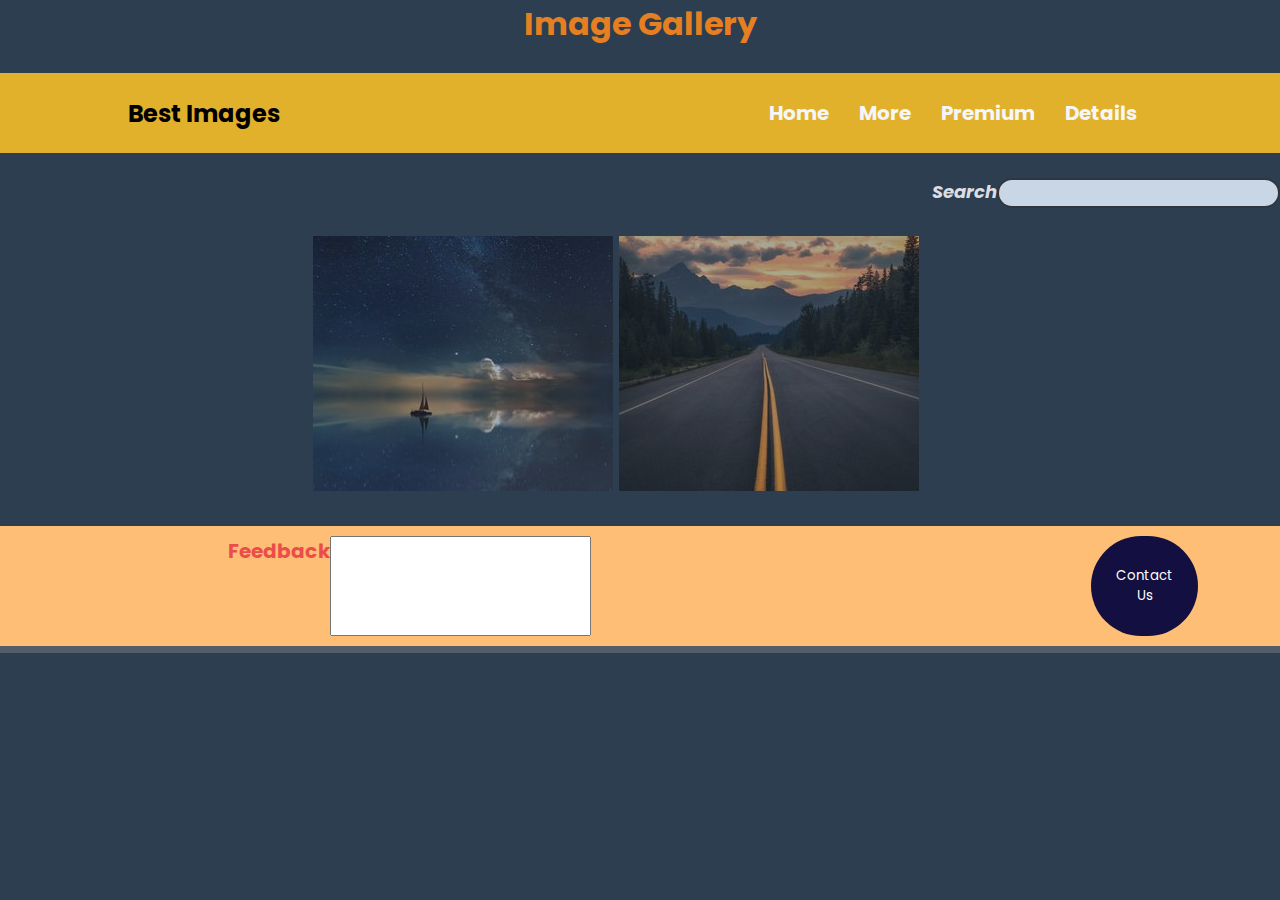
==== index.html @ d0817898 "Update index.html" ====
<!DOCTYPE html>
<html lang="en">
<head>
    <meta charset="UTF-8">
    <meta http-equiv="X-UA-Compatible" content="IE=edge">
    <meta name="viewport" content="width=device-width, initial-scale=1.0">
    <title>Jiiva Gallery</title>
    <STYle>
        html{
            background-color:#2c3e50;
        }
        h1{
            text-align: center;
        }
        h1:hover{
            color: #e67e22;
        }
        .container{
            display: flex;
            flex-wrap: wrap;
            justify-content: center;
        }
        .box{
            padding: 3px;
            opacity: 0.6;
        }
        .box:hover{
            opacity: 1;
            transition: .8s;
            cursor: pointer;
            
        }
        .search{
            display: flex;
            justify-content: flex-end;
            font-size: large;
            color: #dcdde1;
            font-style: italic;
            font-weight: bold;
        }
        input[type="search"]{
            /*border-top-right-radius: 20px;
            border-bottom-left-radius: 20px;
            border-top-left-radius: 20px;
            border-bottom-right-radius: 20px;*/
            border: 2px solid #2f3640;
            background-color: #c8d6e5;
            padding: 3px 11px;
            border-radius: 50px;
        }
        input[type="search"]:focus{
            outline: none;
            background-color: #7f8fa6;
            color: white;
        }
        .me{
            height: 100px;
            width: 100px;
            background-image: url(https://github.com/Jiiva-G/Jeeva/blob/main/img/IMG_20220616_155305_073.webp);
            background-size: cover;
            border-radius: 100px;
            margin-right: auto;
        }
        footer{
            display: flex;
            justify-content:space-evenly;
            background-color: #ffbe76;
            padding: 10px 10%;
            border-bottom: 7px solid #535c68;
        }
        .btn{
            display: block;
            padding: 9px 25px;
            background-color: #130f40;
            color: white;
            border: none;
            border-radius: 50px;
            transition: 0.3s;
        }
        .btn:hover{
            background-color: #30336b;
        }
        .feed{
            margin-left: 100px;
            margin-right: auto;
            font-size: 20px;
            font-weight: bold;
            color: #eb4d4b;
        }
        input[type="text"]{
            margin-right:500px;
            
        }

    </STYle>
    <link rel="stylesheet" href="gallery.css">
</head>
<body>
    <div><h1> Image Gallery</h1></div>
    <br>
    <header>
    <h2 class="logo"> Best Images</h2>
    <nav>
        <ul class="link">
            <li><a href="#">Home</a></li>
            <li><a href="More.html" target="_blank">More</a></li>
            <li><a href="Premium.html" target="_blank">Premium</a></li>
            <li><a href="#">Details</a></li>
        </ul>
    </nav>
    </header>
    <br>
    <div class="search">
        <label for="">Search</label>
        <input type="search">
    </div>
    <br>
    <div class="container">
        <div class="box"><img src="Images/1.jpg" alt=""></div>
        <div class="box"><img src="/Images/2.jpg" alt=""></div>
        <div class="box"><img src="C:\Users\ELCOT\Desktop\ht_pro\Images\3.jpg" alt=""></div>
        <div class="box"><img src="C:\Users\ELCOT\Desktop\ht_pro\Images\4.jpg" alt=""></div>
        <div class="box"><img src="C:\Users\ELCOT\Desktop\ht_pro\Images\5.jpg" alt=""></div>
        <div class="box"><img src="C:\Users\ELCOT\Desktop\ht_pro\Images\6.jpg" alt=""></div>
        <div class="box"><img src="C:\Users\ELCOT\Desktop\ht_pro\Images\7.jpg" alt=""></div>
        <div class="box"><img src="C:\Users\ELCOT\Desktop\ht_pro\Images\8.jpg" alt=""></div>
        <div class="box"><img src="C:\Users\ELCOT\Desktop\ht_pro\Images\9.jpg" alt=""></div>
        <div class="box"><img src="C:\Users\ELCOT\Desktop\ht_pro\Images\10.jpg" alt=""></div>
    </div>
    <br>
    <footer>
        <div class="me"></div>
        <div class="feed">
        <label for="">Feedback</label>
    </div>
        <input type="text">
        <button class="btn">Contact Us</button>
    </footer>
    
    
    
</body>
</html>
---- gallery.css ----
@import url('https://fonts.googleapis.com/css2?family=Poppins:ital,wght@0,200;1,300&display=swap');
  *{
    font-family: 'Poppins', sans-serif;
    box-sizing: border-box;
    margin: 0;
    padding: 0;
  }
  header{
    display: flex;
    justify-content: space-between;
    align-items: center;
    padding: 10px 10%;
    background-color:#e1b12c;
  }
  ul li a{
    color: #f5f6fa;
    text-decoration: none;
    padding: 15px;
    display: block;
    font-weight: bold;
    font-size: 20px;
  }
  ul li a:hover{
   
    color:#273c75;
    font-weight: bold;
    transition: 0.5;
  }
  ul li a:active{
    color: #e84118;
  }
  .logo{
    cursor: pointer;
    font-weight:500px;
  }
  .link{
    list-style: none;
    font-weight: bolder;
    display: flex;
  }
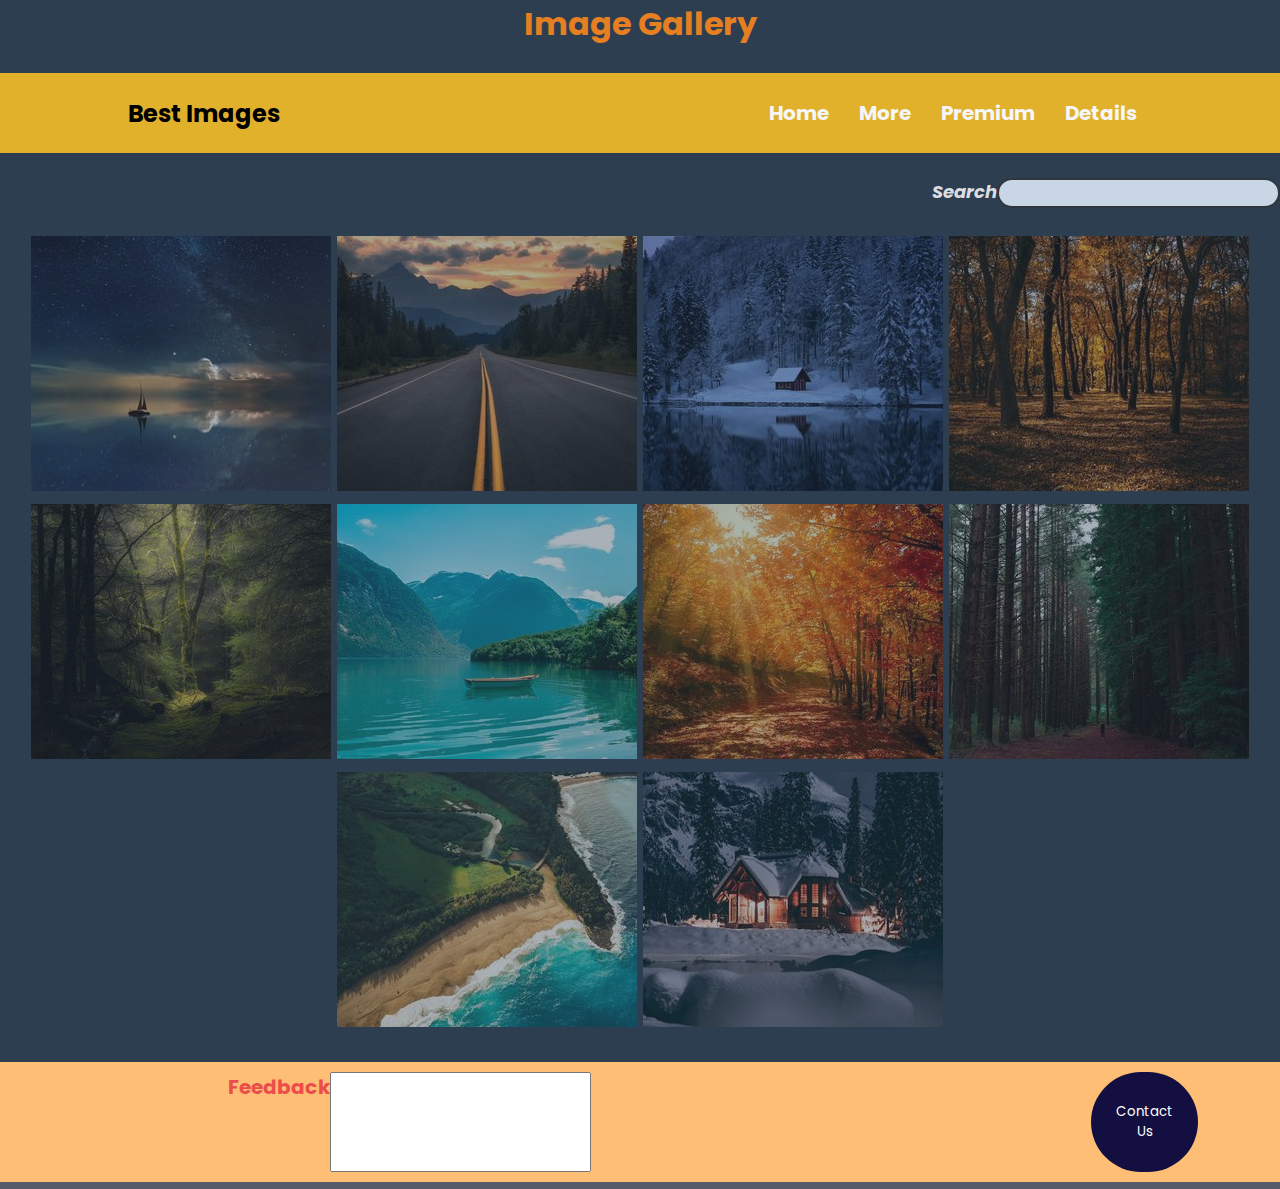
==== commit 9b492948: "Update index.html" ====
--- a/index.html
+++ b/index.html
@@ -117,15 +117,15 @@
     <br>
     <div class="container">
         <div class="box"><img src="Images/1.jpg" alt=""></div>
-        <div class="box"><img src="/Images/2.jpg" alt=""></div>
-        <div class="box"><img src="C:\Users\ELCOT\Desktop\ht_pro\Images\3.jpg" alt=""></div>
-        <div class="box"><img src="C:\Users\ELCOT\Desktop\ht_pro\Images\4.jpg" alt=""></div>
-        <div class="box"><img src="C:\Users\ELCOT\Desktop\ht_pro\Images\5.jpg" alt=""></div>
-        <div class="box"><img src="C:\Users\ELCOT\Desktop\ht_pro\Images\6.jpg" alt=""></div>
-        <div class="box"><img src="C:\Users\ELCOT\Desktop\ht_pro\Images\7.jpg" alt=""></div>
-        <div class="box"><img src="C:\Users\ELCOT\Desktop\ht_pro\Images\8.jpg" alt=""></div>
-        <div class="box"><img src="C:\Users\ELCOT\Desktop\ht_pro\Images\9.jpg" alt=""></div>
-        <div class="box"><img src="C:\Users\ELCOT\Desktop\ht_pro\Images\10.jpg" alt=""></div>
+        <div class="box"><img src="Images/2.jpg" alt=""></div>
+        <div class="box"><img src="Images/3.jpg" alt=""></div>
+        <div class="box"><img src="Images/4.jpg" alt=""></div>
+        <div class="box"><img src="Images/5.jpg" alt=""></div>
+        <div class="box"><img src="Images/6.jpg" alt=""></div>
+        <div class="box"><img src="Images/7.jpg" alt=""></div>
+        <div class="box"><img src="Images/8.jpg" alt=""></div>
+        <div class="box"><img src="Images/9.jpg" alt=""></div>
+        <div class="box"><img src="Images/10.jpg" alt=""></div>
     </div>
     <br>
     <footer>
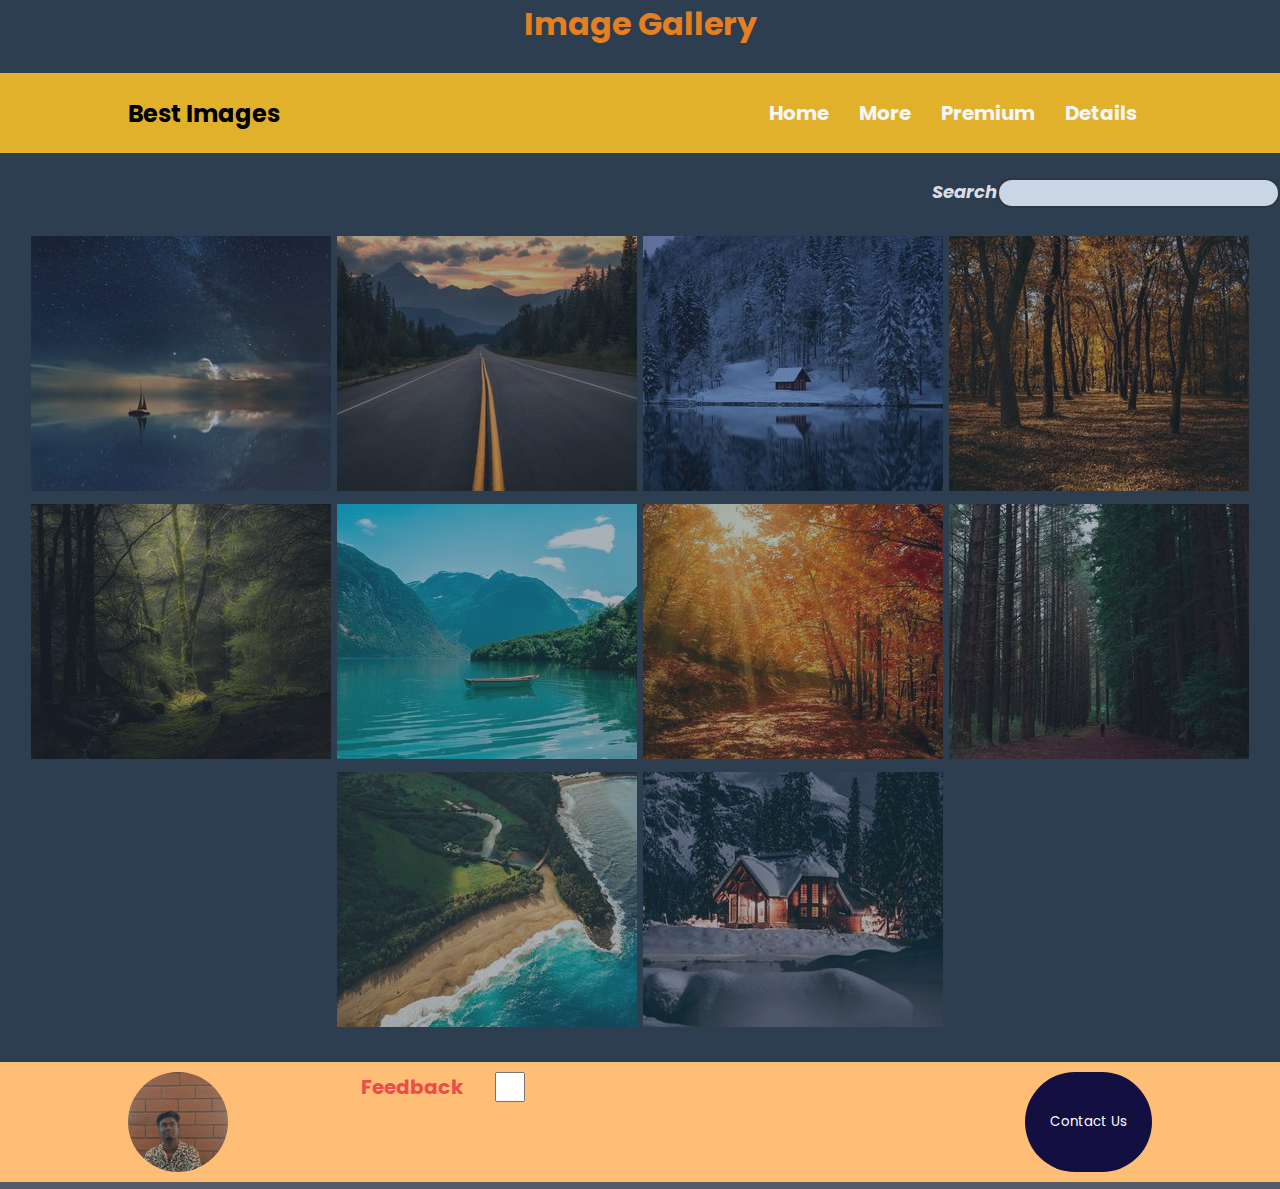
==== commit bd6e3f32: "Update index.html" ====
--- a/index.html
+++ b/index.html
@@ -56,7 +56,7 @@
         .me{
             height: 100px;
             width: 100px;
-            background-image: url(https://github.com/Jiiva-G/Jeeva/blob/main/img/IMG_20220616_155305_073.webp);
+            background-image: url(img/IMG_20220616_155305_073.webp);
             background-size: cover;
             border-radius: 100px;
             margin-right: auto;
@@ -90,6 +90,10 @@
         input[type="text"]{
             margin-right:500px;
             
+        }
+        .tex{
+            width:30px;
+            height:30px;
         }
 
     </STYle>
@@ -133,7 +137,7 @@
         <div class="feed">
         <label for="">Feedback</label>
     </div>
-        <input type="text">
+        <input class="tex" type="text">
         <button class="btn">Contact Us</button>
     </footer>
     
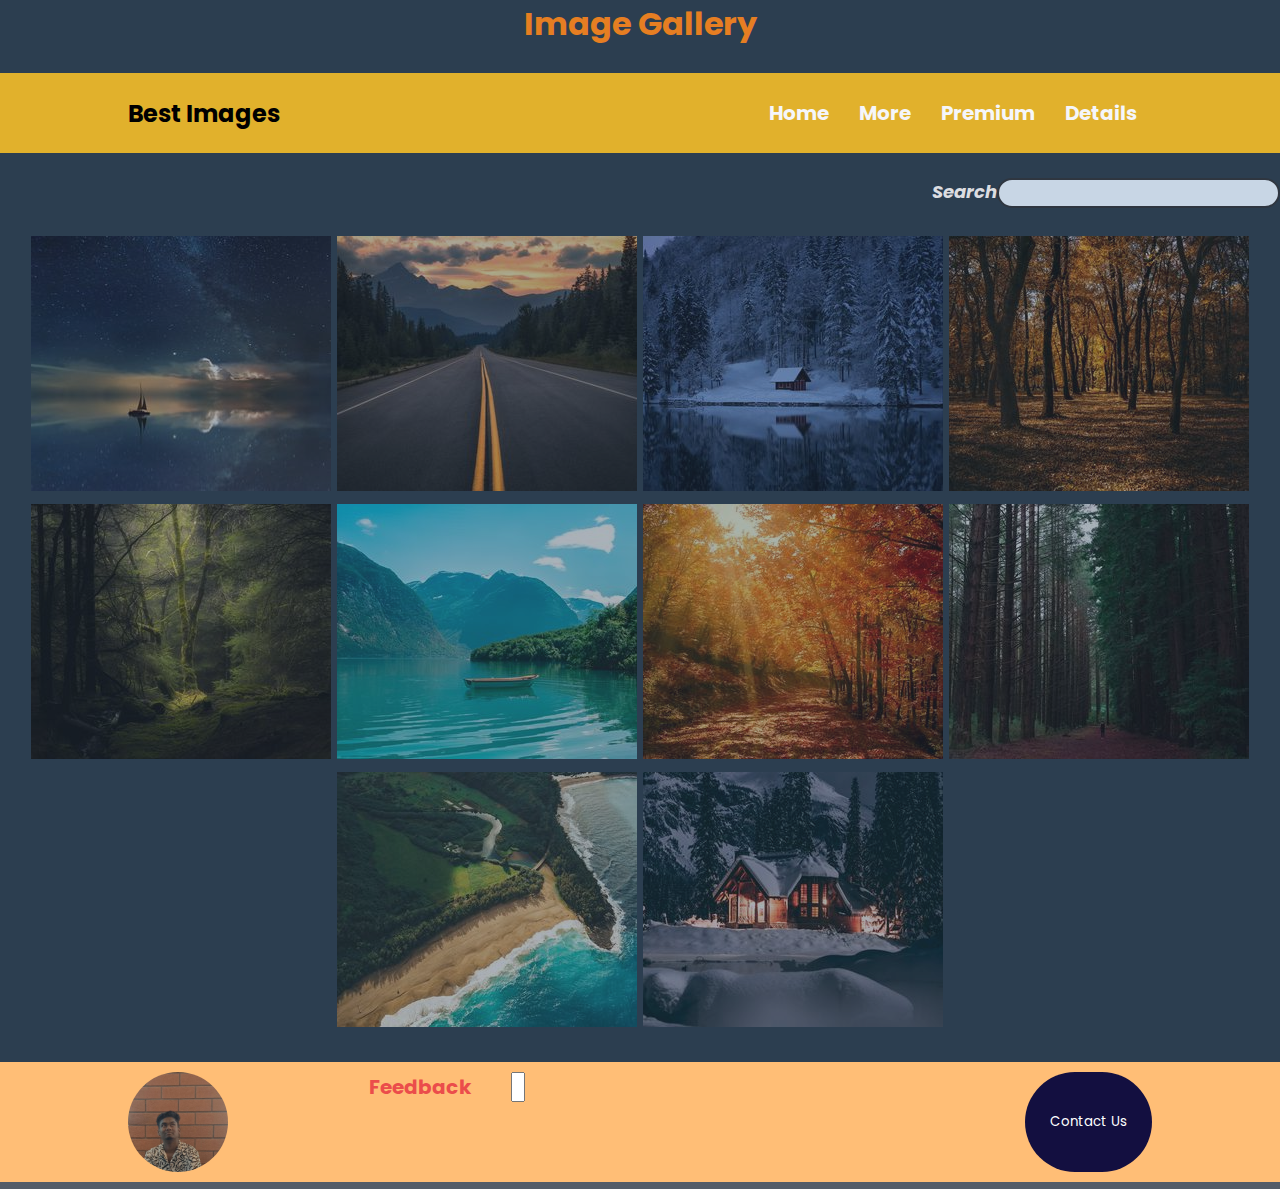
==== commit bb374eed: "Update index.html" ====
--- a/index.html
+++ b/index.html
@@ -92,7 +92,7 @@
             
         }
         .tex{
-            width:30px;
+            width:14px;
             height:30px;
         }
 
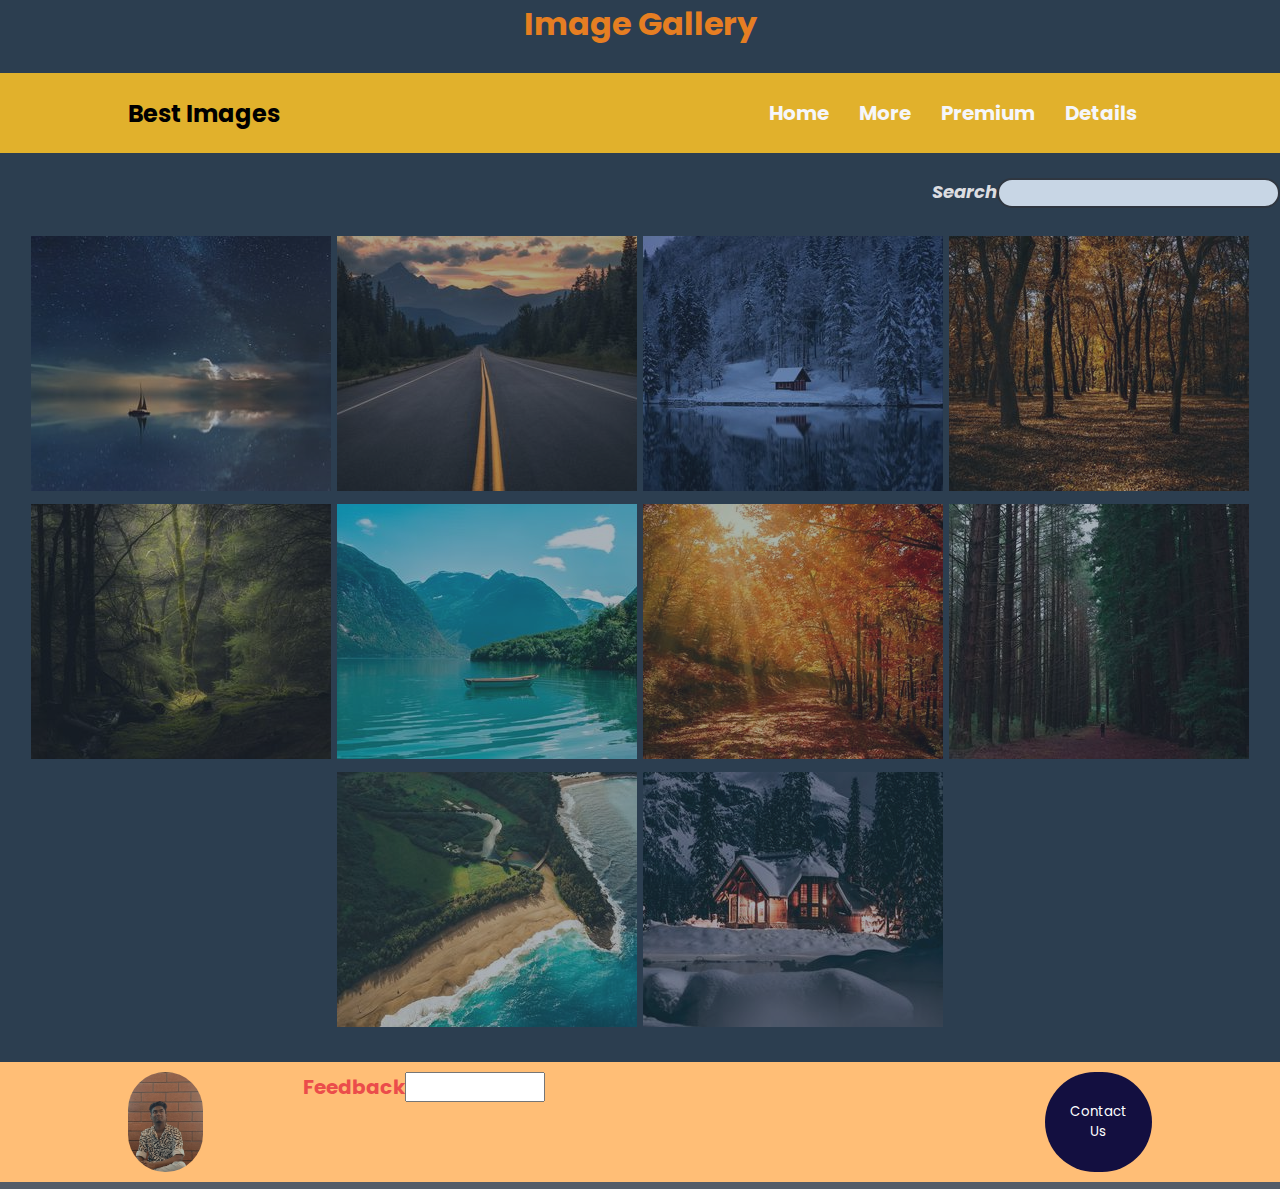
==== commit 013e8547: "Update index.html" ====
--- a/index.html
+++ b/index.html
@@ -92,7 +92,7 @@
             
         }
         .tex{
-            width:14px;
+            width:140px;
             height:30px;
         }
 
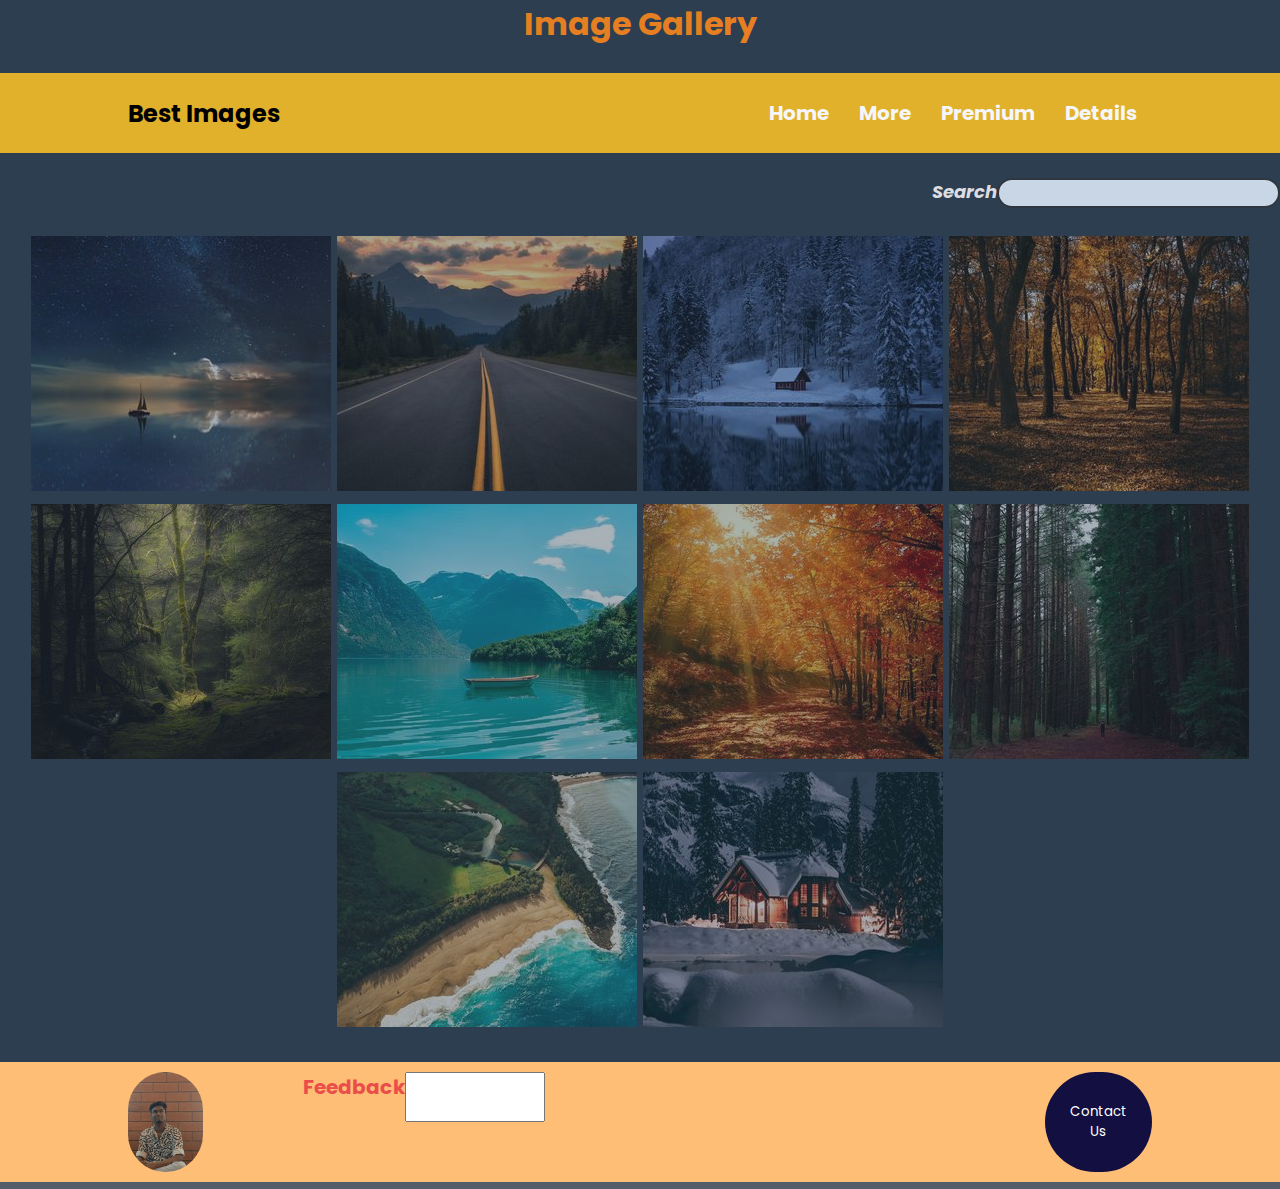
==== commit 6335f654: "Update index.html" ====
--- a/index.html
+++ b/index.html
@@ -93,7 +93,8 @@
         }
         .tex{
             width:140px;
-            height:30px;
+            height:50px;
+            outline:none;
         }
 
     </STYle>
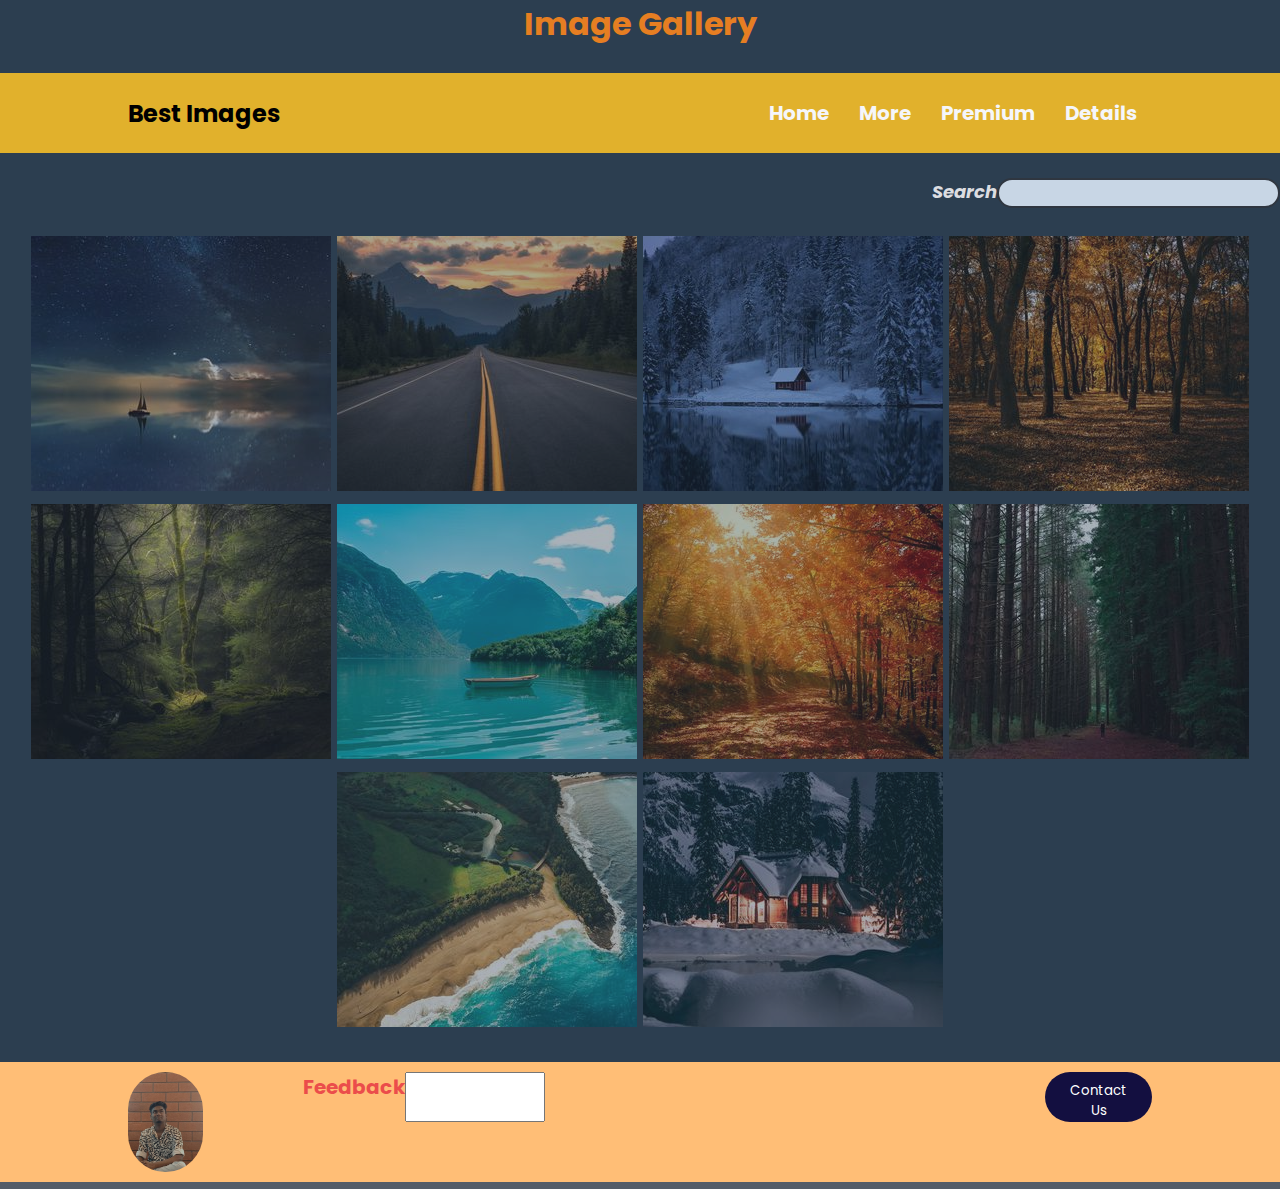
==== commit dc0e6642: "Update index.html" ====
--- a/index.html
+++ b/index.html
@@ -76,6 +76,8 @@
             border: none;
             border-radius: 50px;
             transition: 0.3s;
+            height: 50px;
+            width: 120px;
         }
         .btn:hover{
             background-color: #30336b;
